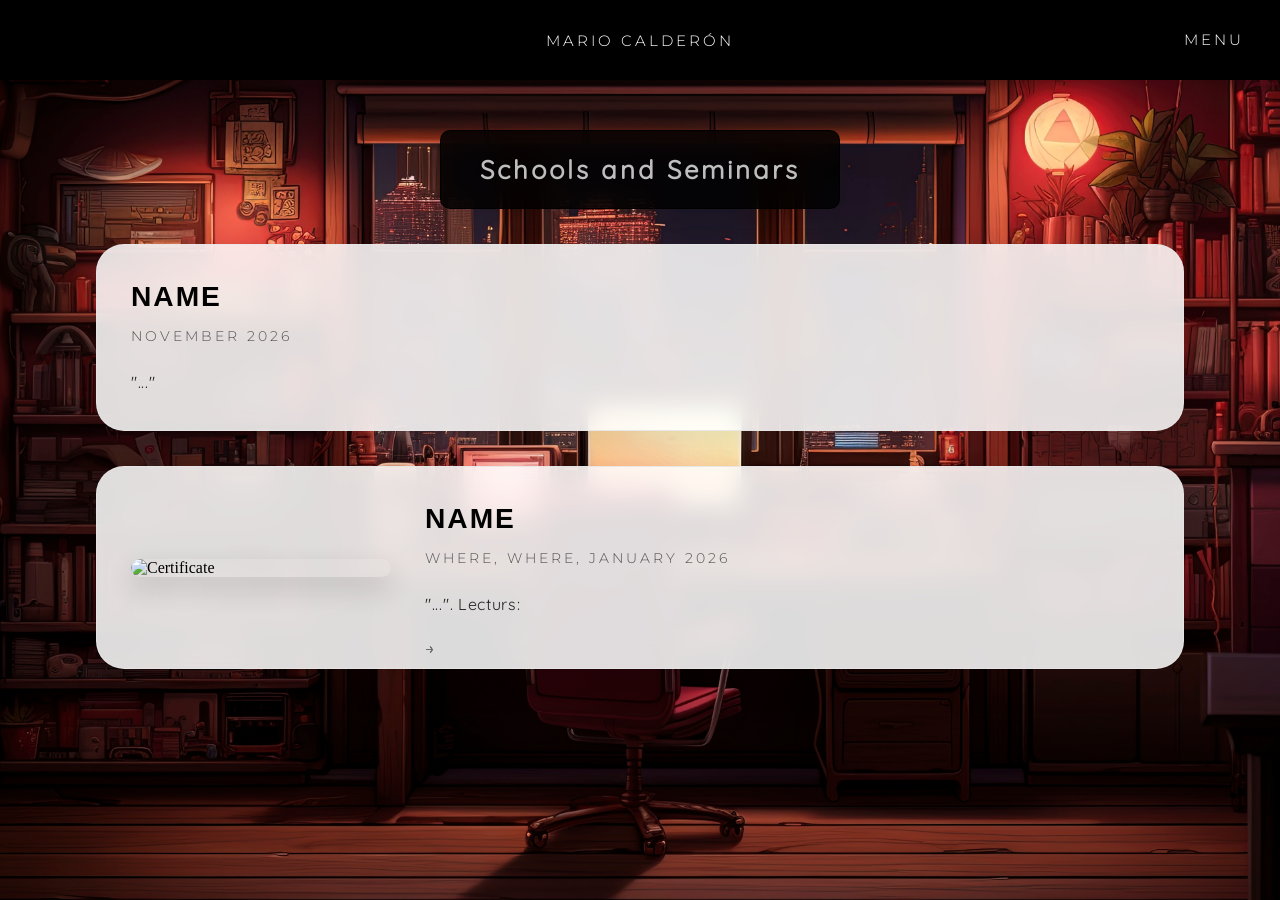
==== Schools.html @ 4cedda08 "8" ====
<!DOCTYPE html>
<html lang = "en">  
    <head> 
        <meta charset = "UTF-8">
        <meta http-equiv="X-UA-Compatible" content="IE=edge">
        <meta name = "viewport" content = "width=device-width, initial-scale=1.0">
        <link rel="icon" type="image/png" href="images/favicon.png">
        <title>Portfolio</title>
        <link rel="stylesheet" href="style.css">
        <link rel="stylesheet" href="style_schools.css">
    </head>
    <body> 
        <nav class="navbar">
            <div class="navbar-container">
                <div class="left"></div>
                <div class="center">Mario Calderón</div>
                <div class="dropdown">
                    <button class="cta">
                        <span class="hover-underline-animation"> Menu </span></button>
                    <div class="content">
                        <a class="cta" href="index.html">
                            <span class="hover-underline-animation"> About </span></a>
                        <a class="cta" href="Notes.html">
                            <span class="hover-underline-animation"> Notes </span></a>
                        <a class="cta" href="Research_exp.html">
                            <span class="hover-underline-animation"> Research experience </span></a>
                        <a class="cta" href="Schools.html">
                            <span class="hover-underline-animation"> Schools and Seminars </span></a>

                    </div>
                </div>
            </div>
        </nav>
        

        <main>
            <section class = "content3">  
                <h1 id="section1">Schools and Seminars</h1>
            </section>

            <section class="post-conteiner">
                <article class="post">
                    <div class="post-conteiner">
                        <div class="post-header">
                            <div class="post-title">
                                <h2>Name</h2>
                                <p>November 2026</p>
                            </div>
                        </div>
                        <div class="post-main">
                            <p>"..."</p>
                        </div>                            
                    </div>
                    
                </article>
            </section>
            
            <section class="post-conteiner">
                <article class="post">
                    <div class="post-img">
                        <a class="texto-img" href = "" target="_blank"> Notes</a>
                        <img src="images/Certificate_ICTP.jpg" alt="Certificate">
                    </div>
                    <div class="post-conteiner">
                        <div class="post-header">
                            <div class="post-title">
                                <h2>NAME</h2>
                                <p>Where, Where, January 2026</p>
                            </div>
                        </div>
                        <div class="post-main">
                            <p>"...". Lecturs:</p>
                                <ul>
                                    <li></li>
                                    <li></li>
                                    <li></li>
                                    <li></li>
                                    <li></li>
                                    <li></li>
                                </ul>  
                        </div>                            
                    </div>
                    
                </article>
            </section>
            
        </main>

    </body>
</html>
---- style.css ----
@font-face {
    src: url(fonts/Roboto/static/Roboto-Light.ttf);
    font-family: Roboto-Light;
}

@font-face {
    src: url(fonts/Raleway/static/Raleway-Regular.ttf);
    font-family: Raleway;
}

@font-face {
    src: url(fonts/Quicksand/static/Quicksand-Regular.ttf);
    font-family: Quicksand;
}

@font-face {
    src: url(fonts/Montserrat/static/Montserrat-Regular.ttf);
    font-family: Montserrat;
}

@font-face {
    src: url(fonts/Montserrat/static/Montserrat-Light.ttf);
    font-family: Montserrat-Light;
}

@font-face {
    src: url(fonts/Baskervville/Baskervville-Regular.ttf);
    font-family: Baskervville;
}

@font-face {
    src: url(fonts/Merriweather/Merriweather-Light.ttf);
    font-family: Merriweather-Light;
}


*{
    box-sizing: border-box; /* This makes sure that padding and border are included in the element's total width and height */
}

body{
    margin: 0px;

    background-image: url("images/background.jpg");
    background-size: cover;
    background-position: center;
    background-repeat: no-repeat;
    background-attachment: fixed;

    min-height: 100vh;
    display: flex;
    flex-direction: column;
}

.navbar{
    position: sticky;
    top: 0;
    width: 100%;
    z-index: 1000;
}


.navbar-container{
    position: relative;

    list-style-type: none;
    margin: 0px;
    padding: 0px 36px;

    height: 80px;
    width: 100%;

    background-color: rgba(0, 0, 0, 1);
    backdrop-filter: blur(10px);
    color: rgb(255, 255, 255);

    display: flex;
    align-items: center;
    justify-content: flex-end;

    overflow: visible;
}

.navbar-container .left{
    display: none;
}

.navbar-container .center{
    position: absolute;
    left: 50%;
    transform: translateX(-50%);

    font-family: Montserrat-Light, Quicksand, Montserrat;
    letter-spacing: 3px;
    font-size: 15px;
    text-transform: uppercase;
    text-align: center;

    padding: 0;
    white-space: nowrap;
}

.dropdown{
    position: relative;
    margin-left: auto;
    display: inline-block;
    
}

.dropdown button{
    background-color: transparent;
    border: none;
    cursor: pointer;

    font-family: Montserrat-Light, Quicksand, Montserrat;
    letter-spacing: 6px;
    font-size: 20px;
    text-transform: uppercase;
    text-align: center;

    padding: 10px 0px 14px 0px;
    
    
}

.dropdown a{
    display: inline-block;
    color: rgb(0, 0, 0);
    text-decoration: none;

    padding: 8px 0px;

    white-space: nowrap;
}

.dropdown .content{
    display: none;

    position: absolute;
    top: 100%;
    right: -36px;

    min-width: 320px;

    background-color: rgba(0, 0, 0, 1);
    backdrop-filter: blur(10px);

    border-top: 1px solid rgba(0, 0, 0, 0.08);
    border-left: 1px solid rgba(0, 0, 0, 0.4);
    border-bottom: 1px solid rgba(0, 0, 0, 0.4);

    border-radius: 0px 0px 0px 28px;
    box-shadow: 0px 20px 35px rgba(0, 0, 0, 0.12);

    font-family: Montserrat-Light, Quicksand, Montserrat;
    text-align: right;

    padding: 28px 36px 34px 36px;
    
}

.dropdown:hover .content{
    display: flex;
    flex-direction: column;
    align-items: flex-end;
    gap: 22px;
    
}

.dropdown .content span{
    white-space: nowrap;
    letter-spacing: 3px;
    font-size: 15px;
    color: rgb(255, 255, 255);
}

/* From Uiverse.io by alexmaracinaru */ 
.cta {
    border: none;
    background: none;
    cursor: pointer;
}

.cta span{
    padding-bottom: 7px;
    letter-spacing: 3px;
    font-size: 15px;
    padding-right: 0px;
    text-transform: uppercase;
    color: rgb(255, 255, 255);
    
}

.hover-underline-animation {
    position: relative;
    color: rgb(255, 255, 255);
    padding-bottom: 20px;
}

.hover-underline-animation:after {
    content: "";
    position: absolute;
    width: 100%;
    transform: scaleX(0);
    height: 2px;
    bottom: 0;
    left: 0;
    background-color: rgb(255, 255, 255);
    transform-origin: bottom right;
    transition: transform 0.25s ease-out;
}

.cta:hover .hover-underline-animation:after {
    transform: scaleX(1);
    transform-origin: bottom left;
}

.header-content {
    font-family: Helvetica, Arial, sans-serif;
    color: rgb(203, 203, 203);

    display: flex;
    align-items: center;
    justify-content: center;
    gap: 45px;

    width: 90%;
    max-width: 1300px;
    margin: 60px auto 50px auto;
    padding: 35px 50px;
    

    background-color: rgba(0, 0, 0, 0.85);
    border: 1px solid rgb(0, 0, 0);
    border-radius: 28px;
    box-shadow: 0px 12px 35px rgba(0, 0, 0, 0.08);
}

.header-content h1 {
    text-transform: uppercase;
    line-height: 1.05em;
    font-weight: 700;
    font-size: clamp(1.8rem, 4vw, 3.6rem);
    letter-spacing: 4px;
    margin: 0 0 18px 0;
    white-space: nowrap;
}

.header-content p {
    font-family: Quicksand, Montserrat-Light, Raleway, Montserrat;
    font-size: clamp(0.9rem, 1.4vw, 1.25rem);
    font-weight: normal;
    letter-spacing: 3px;
    line-height: 1.4em;
    margin: 0;
    color: rgb(122, 122, 122);
    white-space: nowrap;
}

.text-content {
    text-align: left;
    flex: 1;
    text-wrap: balance;
    margin-left: 0;
}

.image-content {
    flex-shrink: 0;
    width: 280px;
    max-width: 35%;
}

.image-content img {
    width: 100%;
    height: auto;
    border-radius: 22px;
    box-shadow: 0px 10px 25px rgba(0, 0, 0, 0.15);
}

@media (max-width: 700px) {
    .header-content {
        flex-direction: column;
        width: 90%;
        padding: 30px;
        gap: 30px;
        margin: 40px auto;
        text-align: center;
    }

    .image-content {
        max-width: 100%;
        width: 220px;
    }

    .text-content {
        text-align: left;
        flex: 1;
        text-wrap: balance;
        margin-left: 0;
    }

    .header-content h1 {
        font-size: clamp(2rem, 12vw, 3.5rem);
        letter-spacing: 4px;
    }

    .header-content p {
        font-size: 1.1rem;
        letter-spacing: 3px;
    }

    .social-buttons {
    justify-content: flex-start;
    margin-top: 24px;
    }
}

.content2{
    font-family: Quicksand, Montserrat-Light, Raleway, Montserrat;
    color: rgb(203, 203, 203);
    font-size: 1em; 
    font-weight: normal;

    width: 85%;
    max-width: 1000px;
    margin: 40px auto;
    padding: 30px;

    border-radius: 16px;

    background-color: rgba(0, 0, 0, 0.85);
    border: 1px solid rgb(0, 0, 0);
    border-radius: 28px;
    box-shadow: 0px 12px 35px rgba(0, 0, 0, 0.08);
}


   


.content{
    font-family: Quicksand, Montserrat-Light, Raleway, Montserrat;
    font-size: 1em; 
    font-weight: normal;
    font-size: normal;

    width: 100%;
    padding: 2%;
}

.content2 #section1{
    letter-spacing: 2px;
    font-size: 1em;
    text-decoration: none;
    color: rgb(255, 255, 255);
    font-family: Montserrat-Light, Quicksand, Montserrat;

}

.footer-container{
    clear:both; /*clear a float*/
    color: rgb(255, 255, 255);
    list-style-type: none;
    background-color: rgb(0, 0, 0);
    width: 100%;
    display: flex;
    flex-direction: column;
    align-items: center;
    justify-content: center;

    text-decoration: none;
    font-family: Montserrat-Light, Quicksand, Montserrat;
    letter-spacing: 3px;
    font-size: 12px;
    text-transform: uppercase;
    text-align: center;

    padding: 0px;
    padding-bottom: 7px;
}



.footer-container a{
    background-color: transparent;
    border: none;
    cursor: pointer;
    font-family: Montserrat-Light, Quicksand, Montserrat;    
    display: inline-block;
    color: rgb(0, 0, 0);
    text-decoration: none;
    padding: 10px 15px;
    margin: 0 auto

}

.social-buttons {
    display: flex;
    gap: 14px;
    margin-top: 28px;
    align-items: center;
}

.social-button {
    width: 42px;
    height: 42px;

    display: flex;
    align-items: center;
    justify-content: center;

    border: 1px solid rgb(0, 0, 0);
    border-radius: 50%;

    color: black;
    background-color: rgb(149, 149, 149);
    text-decoration: none;

    font-size: 18px;

    transition: transform 0.2s ease, 
                box-shadow 0.2s ease, 
                background-color 0.2s ease;
}

.social-button:hover {
    transform: translateY(-3px);
    background-color: rgb(255, 255, 255);
    color: rgb(0, 0, 0);
    box-shadow: 0px 8px 18px rgba(0, 0, 0, 0.15);
}

.social-buttons {
    display: flex;
    justify-content: flex-start;
    gap: 14px;
    margin-top: 28px;
    align-items: center;
}

/*
.cta svg {
    transform: translateX(-8px);
    transition: all 0.3s ease;
  }
  
  .cta:hover svg {
    transform: translateX(0);
  }
  
  .cta:active svg {
    transform: scale(0.9);
  }
    */

a > svg {
    position: absolute;
    width: 100%;
    height: 100%;
    display: flex;
    }

/* icon style and hover */
a svg {
    position:relative;
    width: 20px;
    right: 0;
    top: 50%;
    transform: translateY(-50%) rotate(-50deg);
    transition: 0.2s ease-out;
  }
  
a:hover svg {
    transform: translateY(-50%) rotate(-90deg);

  }
---- style_schools.css ----
/* ========================= */
/* SCHOOLS AND SEMINARS PAGE */
/* ========================= */

html, body {
    overflow-x: hidden;
}

main {
    flex-grow: 1;
}

/* Title card */
/* Section title cards */
.content{
    font-family: Quicksand, Montserrat-Light, Raleway, Montserrat;
    font-size: 1em; 
    font-weight: normal;
    font-size: normal;

    width: 100%;
    padding: 2%;
}

/* Intro cards */
.content3 {
    width: 100%;
    padding: 2%;
    max-width: 400px;
    margin: 50px auto 35px auto;
    text-align: center;
   
    background-color:rgba(0, 0, 0, 0.85);
    backdrop-filter: blur(12px);

    border: 1px solid rgba(0, 0, 0, 0.9);
    border-radius: 10px;
    box-shadow: 0px 14px 35px rgba(0, 0, 0, 0.10);

    font-family: Quicksand, Montserrat-Light, Raleway, Montserrat;
}

.content3 h1 {
    margin: 0;

    font-family: Quicksand, Montserrat-Light, Raleway, Montserrat;
    font-size: clamp(1.0rem, 2vw, 4rem);
    line-height: 1;
    letter-spacing: 3px;
   
    color: rgb(190, 190, 190);
}


.content3 p {
    max-width: 1200px;
    margin: 0;

    font-size: 1.05rem;
    line-height: 1.8;
    letter-spacing: 1px;
    color: rgb(190, 190, 190);
}

.content h1 {
    margin: 0;

    font-family: Helvetica, Arial, sans-serif;
    font-size: clamp(2.1rem, 5vw, 4rem);
    line-height: 1;
    letter-spacing: 6px;
    text-transform: uppercase;
}


/* Outer containers */
main > .post-conteiner,
main > .post {
    width: 85%;
    max-width: 1100px;
    margin: 0 auto 35px auto;
}


/* Individual cards */
.post {
    width: 100%;
    padding: 34px;

    display: flex;
    align-items: center;
    justify-content: space-between;
    gap: 34px;

    background-color: rgba(255, 255, 255, 0.86);
    backdrop-filter: blur(12px);

    border: 1px solid rgba(230, 230, 230, 0.9);
    border-radius: 28px;

    box-shadow: 0px 14px 35px rgba(0, 0, 0, 0.10);

    transition: transform 0.25s ease,
                box-shadow 0.25s ease,
                background-color 0.25s ease;
}

.post:hover {
    transform: translateY(-4px);
    box-shadow: 0px 22px 45px rgba(0, 0, 0, 0.14);
    background-color: rgba(255, 255, 255, 0.94);
}


/* Text side */
.post .post-conteiner {
    flex: 1;
    min-width: 0;
    width: auto;
    max-width: none;
    margin: 0;
}

.post-header {
    display: flex;
    justify-content: space-between;
}

.post-title h2 {
    margin: 0 0 14px 0;

    font-family: Helvetica, Arial, sans-serif;
    font-size: clamp(1.25rem, 2.2vw, 1.8rem);
    line-height: 1.25;
    letter-spacing: 2px;
    text-transform: uppercase;
}

.post-title p {
    margin: 0 0 24px 0;

    font-family: Montserrat-Light, Quicksand, Montserrat;
    font-size: 0.85rem;
    letter-spacing: 3px;
    text-transform: uppercase;
    color: rgb(85, 85, 85);
}

.post-main {
    font-family: Quicksand, Montserrat-Light, Raleway, Montserrat;
    font-size: 1rem;
    line-height: 1.75;
    letter-spacing: 0.7px;
    color: rgb(35, 35, 35);
}

.post-main p {
    margin: 0;
}


/* Lists */
.post-main ul {
    list-style-type: none;
    padding-left: 0;
    margin: 16px 0 0 0;
}

.post-main ul li {
    position: relative;
    padding-left: 28px;
    margin-bottom: 10px;
}

.post-main ul li::before {
    content: "→";
    position: absolute;
    left: 0;
    top: 0;

    color: rgb(110, 110, 110);
}

.post-main ul ul {
    margin-top: 10px;
    margin-left: 18px;
}


/* Image side */
.post-img {
    position: relative;

    flex-shrink: 0;
    width: 260px;
    max-width: 35%;

    display: flex;
    align-items: center;
    justify-content: center;

    overflow: hidden;

    border-radius: 24px;
    box-shadow: 0px 12px 28px rgba(0, 0, 0, 0.16);
}

.post-img img {
    width: 100%;
    height: 100%;
    display: block;

    object-fit: cover;
    border-radius: 24px;

    transition: transform 0.25s ease,
                filter 0.25s ease;
}

.post-img:hover img {
    transform: scale(1.04);
    filter: brightness(0.55) saturate(0.5) blur(1px);
}


/* Overlay button on images */
.texto-img {
    position: absolute;
    top: 50%;
    left: 50%;

    transform: translate(-50%, -50%);

    width: 75%;

    display: flex;
    align-items: center;
    justify-content: center;

    padding: 14px 18px;

    background-color: rgba(255, 255, 255, 0.92);
    color: black;

    border-radius: 999px;

    font-family: Montserrat-Light, Quicksand, Montserrat;
    font-size: 0.78rem;
    letter-spacing: 2px;
    text-transform: uppercase;
    text-align: center;
    text-decoration: none;

    opacity: 0;
    pointer-events: none;

    transition: opacity 0.25s ease,
                transform 0.25s ease,
                background-color 0.25s ease,
                color 0.25s ease;
}

.post-img:hover .texto-img {
    opacity: 1;
    pointer-events: auto;
    transform: translate(-50%, -50%) scale(1.02);
}

.texto-img:hover {
    background-color: black;
    color: white;
}


/* Cards without image */
.post:not(:has(.post-img)) {
    align-items: flex-start;
}


/* Mobile */
@media (max-width: 800px) {
    .content,
    main > .post-conteiner,
    main > .post {
        width: 90%;
    }

    .content {
        padding: 30px 26px;
        margin-top: 35px;
    }

    .content h1 {
        font-size: 2.2rem;
        letter-spacing: 4px;
    }

    .post {
        flex-direction: column;
        align-items: flex-start;

        padding: 28px;
        gap: 26px;
    }

    .post-img {
        width: 100%;
        max-width: 100%;
    }

    .post-title h2 {
        font-size: 1.25rem;
        letter-spacing: 1.5px;
    }

    .post-title p {
        font-size: 0.78rem;
        letter-spacing: 2px;
    }

    .post-main {
        font-size: 0.98rem;
        line-height: 1.65;
    }
}
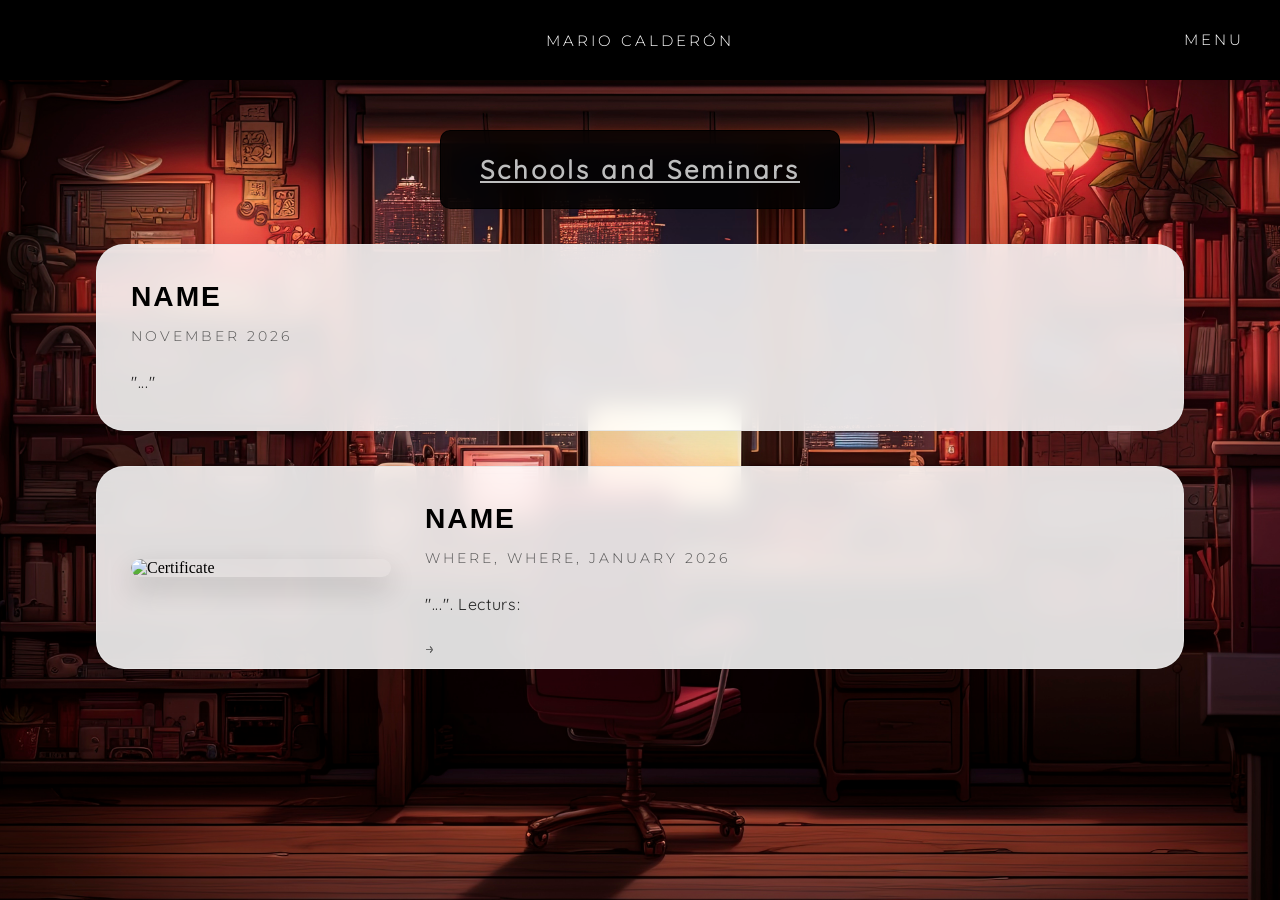
==== commit bd9bd968: "8" ====
--- a/Schools.html
+++ b/Schools.html
@@ -35,7 +35,7 @@
 
         <main>
             <section class = "content3">  
-                <h1 id="section1">Schools and Seminars</h1>
+                <h1 id="section1"><u>Schools and Seminars</u></h1>
             </section>
 
             <section class="post-conteiner">
--- a/style_schools.css
+++ b/style_schools.css
@@ -51,7 +51,6 @@
     color: rgb(190, 190, 190);
 }
 
-
 .content3 p {
     max-width: 1200px;
     margin: 0;
